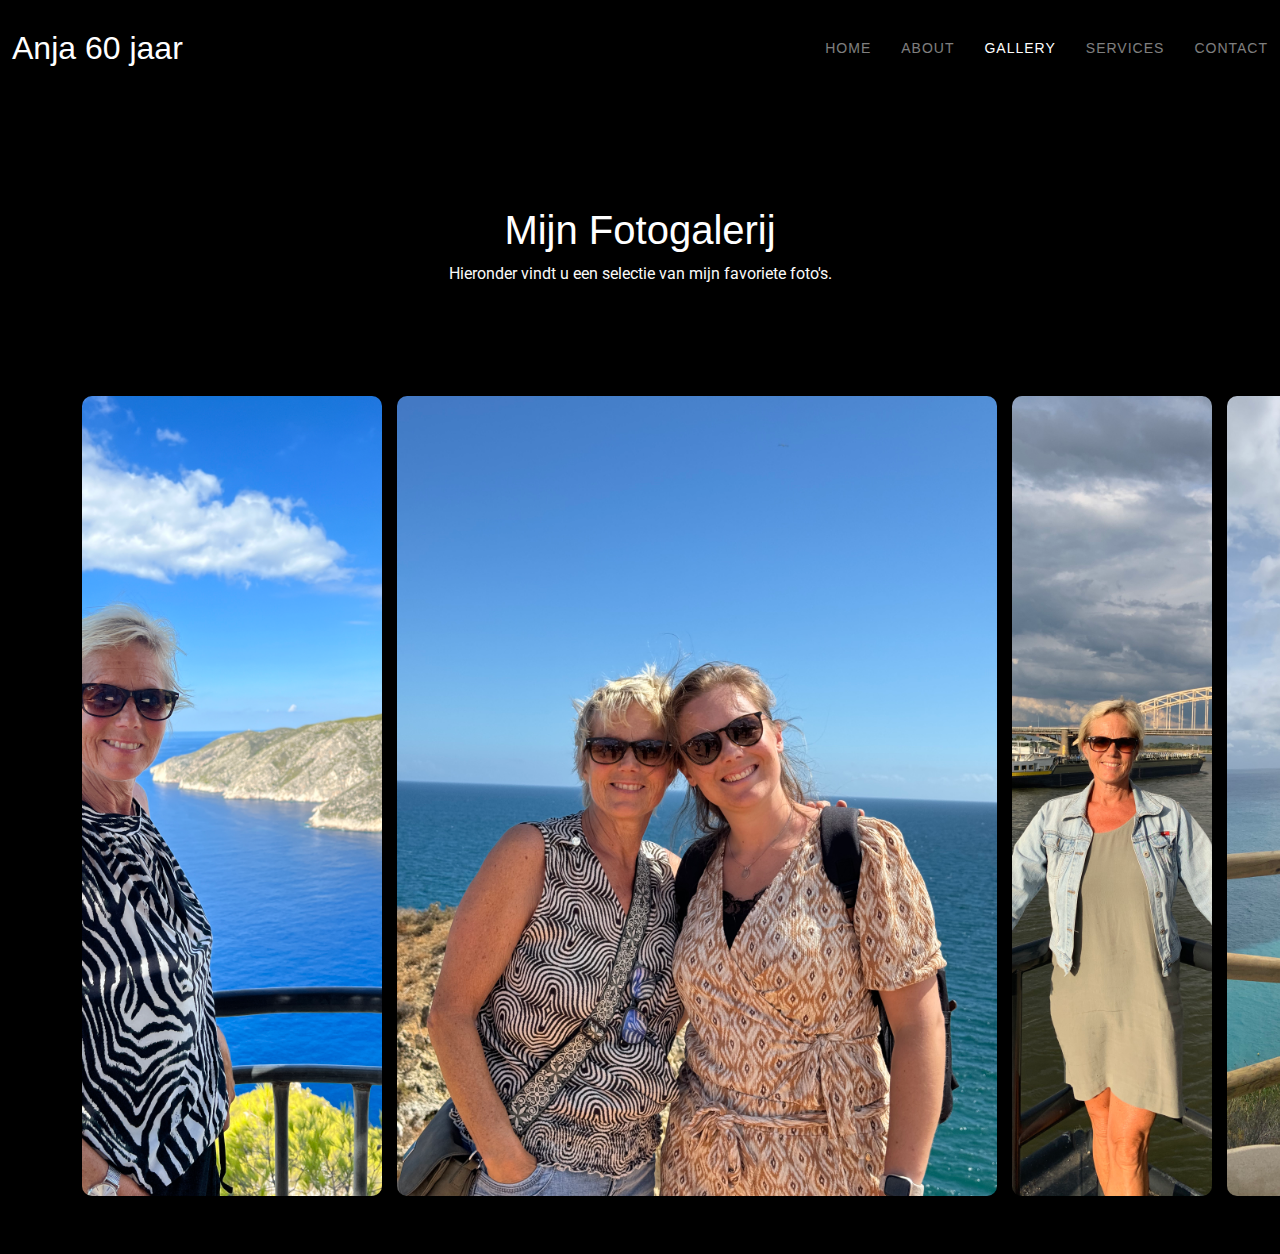
==== pages/aboutAnja.html @ 51d6b504 "Add files via upload" ====
<!DOCTYPE html>
<html lang="en">

<head>
  <meta charset="utf-8">
  <meta content="width=device-width, initial-scale=1.0" name="viewport">
  <title>Anja 60 jaar - Gallery</title>

  <!-- Fonts -->
  <link href="https://fonts.googleapis.com/css2?family=Roboto:wght@400;500;700&display=swap" rel="stylesheet">

  <!-- Vendor CSS Files -->
  <link href="../assets/vendor/bootstrap/css/bootstrap.min.css" rel="stylesheet">
  <link href="../assets/vendor/glightbox/css/glightbox.min.css" rel="stylesheet">
  <link href="../assets/vendor/swiper/swiper-bundle.min.css" rel="stylesheet">

  <!-- Main CSS File -->
  <link href="../assets/css/main.css" rel="stylesheet">

  <!-- CSS voor het opmaken van de verschillende foto's -->
  <!-- <style>

    .gallery {
        display: flex;
        flex-wrap: wrap;
        gap: 15px;
    }

    .gallery-item {
        position: relative;
        overflow: hidden;
        border-radius: 8px;
    }

    .gallery-item img {
        width: 100%;
        height: 100%;
        object-fit: cover;
        transition: transform 0.3s ease-in-out;
    }

    .gallery-item:hover img {
        transform: scale(1.1);
    }

    .gallery-item {
        flex: 1 1 300px; /* Adjusts to 300px minimum width, scales with screen */
        max-width: 100%; /* Ensure images never exceed their original size */
    }

    /* You can create specific classes for different sizes if needed */
    .gallery-item.large {
        flex: 2 1 600px;
    }

    .gallery-item.small {
        flex: 1 1 200px;
    }
</style> -->
<style>
    .gallery-wrapper {
        overflow-x: auto;
        white-space: nowrap;
        padding-bottom: 15px;
        position: relative;
    }

    .gallery {
        display: inline-flex;
        position: relative;
        gap: 15px;
        padding: 10px 0;
        z-index: 0;
    }

    .gallery-item {
        position: relative;
        overflow: hidden;
        border-radius: 8px;
        flex: 0 0 auto; /* Prevent items from shrinking */
    }

    .gallery-item img {
        width: 100%;
        height: 100%;
        object-fit: cover;
        transition: transform 0.3s ease-in-out;
    }

    .gallery-item:hover img {
        transform: scale(1.1);
    }

    .gallery-item {
        width: 300px; /* Default width */
    }

    /* Specific classes for different sizes */
    .gallery-item.large {
        width: 600px;
    }

    .gallery-item.small {
        width: 200px;
    }
    .gallery-wrapper::-webkit-scrollbar {
        height: 8px;
    }
    
    .gallery-wrapper::-webkit-scrollbar-track {
        background: #f1f1f1;
        border-radius: 10px;
    }
    
    .gallery-wrapper::-webkit-scrollbar-thumb {
        background: #888;
        border-radius: 10px;
    }
    
    .gallery-wrapper::-webkit-scrollbar-thumb:hover {
        background: #555;
    }
        /* Scrollbar stijl voor Firefox */
        .gallery-wrapper {
        scrollbar-color: #888 #f1f1f1;
        scrollbar-width: thin;
    }
        /* Vervagingseffect aan de randen van de galerij */
        .gallery-wrapper::before, .gallery-wrapper::after {
        content: '';
        position: absolute;
        top: 0;
        bottom: 0;
        width: 50px;
        z-index: 1;
    }
    
    .gallery-wrapper::before {
        left: 0;
        background: linear-gradient(to right, rgba(255, 255, 255, 1), rgba(255, 255, 255, 0));
    }
    
    .gallery-wrapper::after {
        right: 0;
        background: linear-gradient(to left, rgba(255, 255, 255, 1), rgba(255, 255, 255, 0));
    }
</style>

</head>

<body>
  <header id="header" class="header d-flex align-items-center sticky-top">
    <div class="container-fluid d-flex align-items-center justify-content-between">
      <a href="../index.html" class="logo">
        <h1>Anja 60 jaar</h1>
      </a>
      <nav id="navmenu" class="navmenu">
        <ul>
          <li><a href="index.html">Home</a></li>
          <li><a href="about.html">About</a></li>
          <li><a href="gallery.html" class="active">Gallery</a></li>
          <li><a href="services.html">Services</a></li>
          <li><a href="contact.html">Contact</a></li>
        </ul>
      </nav>
      <i class="mobile-nav-toggle d-xl-none bi bi-list"></i>
    </div>
  </header>

  <main class="container py-5">
    <section class="text-center mb-4">
        <h1>Mijn Fotogalerij</h1>
        <p>Hieronder vindt u een selectie van mijn favoriete foto's.</p>
    </section>

    <section class="gallery">
        <!-- Voeg hier je afbeeldingen toe -->
        <div class="gallery-item">
            <img src="../assets/img/gallery/anja/anja_Zakynthos.JPG" alt="Zakynthos">
        </div>
        <div class="gallery-item large">
            <img src="../assets/img/gallery/anja/anjaJodyPortugal.jpg" alt="Albufeira">
        </div>
        <div class="gallery-item small">
            <img src="../assets/img/gallery/anja/anjaNijmegen.jpg" alt="Nijmegen">
        </div>
        <div class="gallery-item">
            <img src="../assets/img/gallery/anja/anjaSpanje.jpg" alt="Benitachell">
        </div>
        <div class="gallery-item large">
            <img src="../assets/img/gallery/anja/familieKinderdijk.jpg" alt="Kinderdijk">
        </div>
        <div class="gallery-item small">
            <img src="../assets/img/gallery/anja/anjaRadler.jpg" alt="zuiplap">
        </div>
        <!-- Herhaal voor meer afbeeldingen -->
    </section>
</main>
  <!-- Vendor JS Files -->
  <script src="../assets/vendor/bootstrap/js/bootstrap.bundle.min.js"></script>
  <script src="../assets/vendor/glightbox/js/glightbox.min.js"></script>
  <script src="../assets/vendor/swiper/swiper-bundle.min.js"></script>

  <!-- Main JS File -->
  <script src="../assets/js/gallery.js"></script>
</body>

</html>
---- assets/css/main.css ----
/**
* Template Name: PhotoFolio
* Template URL: https://bootstrapmade.com/photofolio-bootstrap-photography-website-template/
* Updated: Aug 07 2024 with Bootstrap v5.3.3
* Author: BootstrapMade.com
* License: https://bootstrapmade.com/license/
*/

/*--------------------------------------------------------------
# Font & Color Variables
# Help: https://bootstrapmade.com/color-system/
--------------------------------------------------------------*/
/* Fonts */
:root {
  --default-font: "Roboto",  system-ui, -apple-system, "Segoe UI", Roboto, "Helvetica Neue", Arial, "Noto Sans", "Liberation Sans", sans-serif, "Apple Color Emoji", "Segoe UI Emoji", "Segoe UI Symbol", "Noto Color Emoji";
  --heading-font: "Cardo",  sans-serif;
  --nav-font: "Inter",  sans-serif;
}

/* Global Colors - The following color variables are used throughout the website. Updating them here will change the color scheme of the entire website */
:root { 
  --background-color: #000000; /* Background color for the entire website, including individual sections */
  --default-color: #fafafa; /* Default color used for the majority of the text content across the entire website */
  --heading-color: #ffffff; /* Color for headings, subheadings and title throughout the website */
  --accent-color: #27a776; /* Accent color that represents your brand on the website. It's used for buttons, links, and other elements that need to stand out */
  --surface-color: #1a1a1a; /* The surface color is used as a background of boxed elements within sections, such as cards, icon boxes, or other elements that require a visual separation from the global background. */
  --contrast-color: #ffffff; /* Contrast color for text, ensuring readability against backgrounds of accent, heading, or default colors. */
}

/* Nav Menu Colors - The following color variables are used specifically for the navigation menu. They are separate from the global colors to allow for more customization options */
:root {
  --nav-color: rgba(255, 255, 255, 0.5);  /* The default color of the main navmenu links */
  --nav-hover-color: #ffffff; /* Applied to main navmenu links when they are hovered over or active */
  --nav-mobile-background-color: #1a1a1a; /* Used as the background color for mobile navigation menu */
  --nav-dropdown-background-color: #1a1a1a; /* Used as the background color for dropdown items that appear when hovering over primary navigation items */
  --nav-dropdown-color: rgba(255, 255, 255, 0.5); /* Used for navigation links of the dropdown items in the navigation menu. */
  --nav-dropdown-hover-color: #ffffff; /* Similar to --nav-hover-color, this color is applied to dropdown navigation links when they are hovered over. */
}

/* Color Presets - These classes override global colors when applied to any section or element, providing reuse of the sam color scheme. */

.light-background {
  --background-color: #1a1a1a;
  --surface-color: #343434;
}

.dark-background {
  --background-color: #060606;
  --default-color: #ffffff;
  --heading-color: #ffffff;
  --surface-color: #252525;
  --contrast-color: #ffffff;
}

/* Smooth scroll */
:root {
  scroll-behavior: smooth;
}

/*--------------------------------------------------------------
# General Styling & Shared Classes
--------------------------------------------------------------*/
body {
  color: var(--default-color);
  background-color: var(--background-color);
  font-family: var(--default-font);
}

a {
  color: var(--accent-color);
  text-decoration: none;
  transition: 0.3s;
}

a:hover {
  color: color-mix(in srgb, var(--accent-color), transparent 25%);
  text-decoration: none;
}

h1,
h2,
h3,
h4,
h5,
h6 {
  color: var(--heading-color);
  font-family: var(--heading-font);
}

/* PHP Email Form Messages
------------------------------*/
.php-email-form .error-message {
  display: none;
  background: #df1529;
  color: #ffffff;
  text-align: left;
  padding: 15px;
  margin-bottom: 24px;
  font-weight: 600;
}

.php-email-form .sent-message {
  display: none;
  color: #ffffff;
  background: #059652;
  text-align: center;
  padding: 15px;
  margin-bottom: 24px;
  font-weight: 600;
}

.php-email-form .loading {
  display: none;
  background: var(--surface-color);
  text-align: center;
  padding: 15px;
  margin-bottom: 24px;
}

.php-email-form .loading:before {
  content: "";
  display: inline-block;
  border-radius: 50%;
  width: 24px;
  height: 24px;
  margin: 0 10px -6px 0;
  border: 3px solid var(--accent-color);
  border-top-color: var(--surface-color);
  animation: php-email-form-loading 1s linear infinite;
}

@keyframes php-email-form-loading {
  0% {
    transform: rotate(0deg);
  }

  100% {
    transform: rotate(360deg);
  }
}

/*--------------------------------------------------------------
# Global Header
--------------------------------------------------------------*/
.header {
  color: var(--default-color);
  background-color: var(--background-color);
  padding: 20px 0;
  transition: all 0.5s;
  z-index: 997;
  border-bottom: 1px solid var(--background-color);
}

.header .logo {
  line-height: 1;
}

.header .logo img {
  max-height: 36px;
  margin-right: 8px;
}

.header .logo h1 {
  font-size: 32px;
  margin: 0;
  font-weight: 400;
  color: var(--heading-color);
}

.header .logo i {
  font-size: 28px;
  margin-right: 6px;
}

.header .header-social-links {
  padding-right: 15px;
}

.header .header-social-links a {
  color: color-mix(in srgb, var(--default-color), transparent 40%);
  padding-left: 6px;
  display: inline-block;
  transition: 0.3s;
  font-size: 16px;
}

.header .header-social-links a:hover {
  color: var(--accent-color);
}

.header .header-social-links a i {
  line-height: 0px;
}

@media (max-width: 1200px) {
  .header .logo {
    order: 1;
  }

  .header .logo h1 {
    font-size: 26px;
  }

  .header .logo i {
    font-size: 20px;
  }

  .header .header-social-links {
    order: 2;
  }

  .header .header-social-links a {
    font-size: 16px;
  }

  .header .navmenu {
    order: 3;
  }
}

.scrolled .header {
  border-color: color-mix(in srgb, var(--background-color) 90%, white 20%);
}

/*--------------------------------------------------------------
# Navigation Menu
--------------------------------------------------------------*/
/* Navmenu - Desktop */
@media (min-width: 1200px) {
  .navmenu {
    padding: 0;
  }

  .navmenu ul {
    margin: 0;
    padding: 0;
    display: flex;
    list-style: none;
    align-items: center;
  }

  .navmenu li {
    position: relative;
  }

  .navmenu a,
  .navmenu a:focus {
    color: var(--nav-color);
    padding: 18px 15px;
    font-size: 14px;
    font-family: var(--nav-font);
    font-weight: 400;
    display: flex;
    align-items: center;
    justify-content: space-between;
    white-space: nowrap;
    transition: 0.3s;
    text-transform: uppercase;
    letter-spacing: 1px;
  }

  .navmenu a i,
  .navmenu a:focus i {
    font-size: 12px;
    line-height: 0;
    margin-left: 5px;
    transition: 0.3s;
  }

  .navmenu li:last-child a {
    padding-right: 0;
  }

  .navmenu li:hover>a,
  .navmenu .active,
  .navmenu .active:focus {
    color: var(--nav-hover-color);
  }

  .navmenu .dropdown ul {
    margin: 0;
    padding: 10px 0;
    background: var(--nav-dropdown-background-color);
    display: block;
    position: absolute;
    visibility: hidden;
    left: 14px;
    top: 130%;
    opacity: 0;
    transition: 0.3s;
    border-radius: 4px;
    z-index: 99;
  }

  .navmenu .dropdown ul li {
    min-width: 200px;
  }

  .navmenu .dropdown ul a {
    padding: 10px 20px;
    font-size: 15px;
    text-transform: none;
    color: var(--nav-dropdown-color);
  }

  .navmenu .dropdown ul a i {
    font-size: 12px;
  }

  .navmenu .dropdown ul a:hover,
  .navmenu .dropdown ul .active:hover,
  .navmenu .dropdown ul li:hover>a {
    color: var(--nav-dropdown-hover-color);
  }

  .navmenu .dropdown:hover>ul {
    opacity: 1;
    top: 100%;
    visibility: visible;
  }

  .navmenu .dropdown .dropdown ul {
    top: 0;
    left: -90%;
    visibility: hidden;
  }

  .navmenu .dropdown .dropdown:hover>ul {
    opacity: 1;
    top: 0;
    left: -100%;
    visibility: visible;
  }
}

/* Navmenu - Mobile */
@media (max-width: 1199px) {
  .mobile-nav-toggle {
    color: var(--nav-color);
    font-size: 28px;
    line-height: 0;
    margin-right: 10px;
    cursor: pointer;
    transition: color 0.3s;
  }

  .navmenu {
    padding: 0;
    z-index: 9997;
  }

  .navmenu ul {
    display: none;
    position: absolute;
    inset: 60px 20px 20px 20px;
    padding: 10px 0;
    margin: 0;
    border-radius: 6px;
    background-color: var(--nav-mobile-background-color);
    overflow-y: auto;
    transition: 0.3s;
    z-index: 9998;
    box-shadow: 0px 0px 30px rgba(0, 0, 0, 0.1);
  }

  .navmenu a,
  .navmenu a:focus {
    color: var(--nav-dropdown-color);
    padding: 10px 20px;
    font-family: var(--nav-font);
    font-size: 17px;
    font-weight: 500;
    display: flex;
    align-items: center;
    justify-content: space-between;
    white-space: nowrap;
    transition: 0.3s;
  }

  .navmenu a i,
  .navmenu a:focus i {
    font-size: 12px;
    line-height: 0;
    margin-left: 5px;
    width: 30px;
    height: 30px;
    display: flex;
    align-items: center;
    justify-content: center;
    border-radius: 50%;
    transition: 0.3s;
    background-color: color-mix(in srgb, var(--accent-color), transparent 90%);
  }

  .navmenu a i:hover,
  .navmenu a:focus i:hover {
    background-color: var(--accent-color);
    color: var(--contrast-color);
  }

  .navmenu a:hover,
  .navmenu .active,
  .navmenu .active:focus {
    color: var(--nav-dropdown-hover-color);
  }

  .navmenu .active i,
  .navmenu .active:focus i {
    background-color: var(--accent-color);
    color: var(--contrast-color);
    transform: rotate(180deg);
  }

  .navmenu .dropdown ul {
    position: static;
    display: none;
    z-index: 99;
    padding: 10px 0;
    margin: 10px 20px;
    background-color: var(--nav-dropdown-background-color);
    border: 1px solid color-mix(in srgb, var(--default-color), transparent 90%);
    box-shadow: none;
    transition: all 0.5s ease-in-out;
  }

  .navmenu .dropdown ul ul {
    background-color: rgba(33, 37, 41, 0.1);
  }

  .navmenu .dropdown>.dropdown-active {
    display: block;
    background-color: rgba(33, 37, 41, 0.03);
  }

  .mobile-nav-active {
    overflow: hidden;
  }

  .mobile-nav-active .mobile-nav-toggle {
    color: #fff;
    position: absolute;
    font-size: 32px;
    top: 15px;
    right: 15px;
    margin-right: 0;
    z-index: 9999;
  }

  .mobile-nav-active .navmenu {
    position: fixed;
    overflow: hidden;
    inset: 0;
    background: rgba(33, 37, 41, 0.8);
    transition: 0.3s;
  }

  .mobile-nav-active .navmenu>ul {
    display: block;
  }
}

/*--------------------------------------------------------------
# Global Footer
--------------------------------------------------------------*/
.footer {
  --background-color: color-mix(in srgb, var(--default-color), transparent 95%);
  border-top: 1px solid color-mix(in srgb, var(--default-color), transparent 90%);
  color: var(--default-color);
  background-color: var(--background-color);
  font-size: 14px;
  padding: 40px 0;
  position: relative;
}

.footer .copyright p {
  margin-bottom: 0;
}

.footer .social-links {
  margin-top: 20px;
}

.footer .social-links a {
  display: flex;
  align-items: center;
  justify-content: center;
  width: 40px;
  height: 40px;
  border-radius: 50%;
  border: 1px solid color-mix(in srgb, var(--default-color), transparent 50%);
  font-size: 16px;
  color: color-mix(in srgb, var(--default-color), transparent 50%);
  margin: 0 5px;
  transition: 0.3s;
}

.footer .social-links a:hover {
  color: var(--accent-color);
  border-color: var(--accent-color);
}

.footer .credits {
  margin-top: 10px;
  font-size: 13px;
  text-align: center;
}

/*--------------------------------------------------------------
# Preloader
--------------------------------------------------------------*/
#preloader {
  display: flex;
  position: fixed;
  inset: 0;
  width: 100%;
  height: 100vh;
  z-index: 99999;
}

#preloader:before,
#preloader:after {
  content: "";
  background-color: #000000;
  position: absolute;
  inset: 0;
  width: 50%;
  height: 100%;
  transition: all 0.3s ease 0s;
  z-index: -1;
}

#preloader:after {
  left: auto;
  right: 0;
}

#preloader .line {
  position: relative;
  overflow: hidden;
  margin: auto;
  width: 1px;
  height: 280px;
  transition: all 0.8s ease 0s;
}

#preloader .line:before {
  content: "";
  position: absolute;
  background-color: #ffffff;
  left: 0;
  top: 50%;
  width: 1px;
  height: 0%;
  transform: translateY(-50%);
  animation: lineincrease 1000ms ease-in-out 0s forwards;
}

#preloader .line:after {
  content: "";
  position: absolute;
  background-color: color-mix(in srgb, var(--default-color), transparent 95%);
  left: 0;
  top: 0;
  width: 1px;
  height: 100%;
  transform: translateY(-100%);
  animation: linemove 1200ms linear 0s infinite;
  animation-delay: 2000ms;
}

#preloader.loaded .line {
  opacity: 0;
  height: 100% !important;
}

#preloader.loaded .line:after {
  opacity: 0;
}

#preloader.loaded:before,
#preloader.loaded:after {
  animation: preloaderfinish 300ms ease-in-out 500ms forwards;
}

@keyframes lineincrease {
  0% {
    height: 0%;
  }

  100% {
    height: 100%;
  }
}

@keyframes linemove {
  0% {
    transform: translateY(200%);
  }

  100% {
    transform: translateY(-100%);
  }
}

@keyframes preloaderfinish {
  0% {
    width: 5 0%;
  }

  100% {
    width: 0%;
  }
}

/*--------------------------------------------------------------
# Scroll Top Button
--------------------------------------------------------------*/
.scroll-top {
  position: fixed;
  visibility: hidden;
  opacity: 0;
  right: 15px;
  bottom: -15px;
  z-index: 99999;
  background-color: var(--accent-color);
  width: 44px;
  height: 44px;
  border-radius: 50px;
  transition: all 0.4s;
}

.scroll-top i {
  font-size: 24px;
  color: var(--default-color);
  line-height: 0;
}

.scroll-top:hover {
  background-color: color-mix(in srgb, var(--accent-color), transparent 20%);
}

.scroll-top.active {
  visibility: visible;
  opacity: 1;
  bottom: 15px;
}

/*--------------------------------------------------------------
# Disable aos animation delay on mobile devices
--------------------------------------------------------------*/
@media screen and (max-width: 768px) {
  [data-aos-delay] {
    transition-delay: 0 !important;
  }
}

/*--------------------------------------------------------------
# Global Page Titles & Breadcrumbs
--------------------------------------------------------------*/
.page-title {
  color: var(--default-color);
  background-color: var(--background-color);
  position: relative;
}

.page-title .heading {
  padding: 80px 0;
  border-top: 1px solid color-mix(in srgb, var(--default-color), transparent 90%);
}

.page-title .heading h1 {
  font-size: 64px;
  font-weight: 400;
}

.page-title .heading .cta-btn {
  color: var(--default-color);
  background: var(--accent-color);
  font-weight: 400;
  font-size: 14px;
  display: inline-block;
  margin-top: 20px;
  padding: 12px 40px;
  border-radius: 4px;
  transition: 0.5s;
  text-transform: uppercase;
  letter-spacing: 1px;
}

.page-title .heading .cta-btn:hover {
  background-color: color-mix(in srgb, var(--accent-color) 90%, white 10%);
}

.page-title nav {
  background-color: color-mix(in srgb, var(--default-color), transparent 90%);
  padding: 20px 0;
}

.page-title nav ol {
  display: flex;
  flex-wrap: wrap;
  list-style: none;
  margin: 0;
  font-size: 16px;
  font-weight: 600;
}

.page-title nav ol li+li {
  padding-left: 10px;
}

.page-title nav ol li+li::before {
  content: "/";
  display: inline-block;
  padding-right: 10px;
  color: color-mix(in srgb, var(--default-color), transparent 70%);
}

/*--------------------------------------------------------------
# Global Sections
--------------------------------------------------------------*/
section,
.section {
  color: var(--default-color);
  background-color: var(--background-color);
  padding: 60px 0;
  scroll-margin-top: 100px;
  overflow: clip;
}

@media (max-width: 1199px) {

  section,
  .section {
    scroll-margin-top: 66px;
  }
}

/*--------------------------------------------------------------
# Global Section Titles
--------------------------------------------------------------*/
.section-title {
  padding-bottom: 60px;
  position: relative;
}

.section-title h2 {
  font-size: 14px;
  font-weight: 400;
  padding: 0;
  line-height: 1px;
  margin: 0;
  letter-spacing: 1.5px;
  text-transform: uppercase;
  color: color-mix(in srgb, var(--default-color), transparent 50%);
  position: relative;
  font-family: var(--default-font);
}

.section-title h2::after {
  content: "";
  width: 120px;
  height: 1px;
  display: inline-block;
  background: var(--accent-color);
  margin: 4px 10px;
}

.section-title p {
  color: var(--heading-color);
  margin: 0;
  font-size: 36px;
  font-weight: 400;
  font-family: var(--heading-font);
}

/*--------------------------------------------------------------
# Hero Section
--------------------------------------------------------------*/
.hero {
  width: 100%;
  min-height: 30vh;
  position: relative;
  padding: 120px 0 60px 0;
  display: flex;
  align-items: center;
}

.hero h2 {
  margin: 0 0 10px 0;
  font-size: 38px;
  font-weight: 700;
}

.hero h2 .underlight {
  position: relative;
  z-index: 1;
  padding: 0 5px;
  display: inline-block;
}

.hero h2 .underlight:before {
  content: "";
  position: absolute;
  height: 50%;
  bottom: 0;
  left: 0;
  right: 0;
  background: var(--accent-color);
  z-index: -1;
}

.hero p {
  color: color-mix(in srgb, var(--default-color), transparent 30%);
  margin-bottom: 30px;
  font-size: 18px;
}

@media (max-width: 768px) {
  .hero h2 {
    font-size: 32px;
  }
}

.hero .btn-get-started {
  color: var(--contrast-color);
  background: var(--accent-color);
  font-weight: 400;
  font-size: 14px;
  display: inline-block;
  padding: 12px 40px;
  border-radius: 4px;
  transition: 0.5s;
  text-transform: uppercase;
  letter-spacing: 1px;
}

.hero .btn-get-started:hover {
  background-color: color-mix(in srgb, var(--accent-color) 90%, white 10%);
}

/*--------------------------------------------------------------
# Gallery Section
--------------------------------------------------------------*/
.gallery .gallery-item {
  position: relative;
  overflow: hidden;
  border-radius: 10px;
}

.gallery .gallery-item img {
  transition: 0.3s;
}

.gallery .gallery-links {
  position: absolute;
  inset: 0;
  opacity: 0;
  transition: all ease-in-out 0.3s;
  background: rgba(0, 0, 0, 0.6);
  z-index: 3;
}

.gallery .gallery-links .preview-link,
.gallery .gallery-links .details-link {
  font-size: 20px;
  color: rgba(255, 255, 255, 0.5);
  transition: 0.3s;
  line-height: 1.2;
  margin: 30px 8px 0 8px;
}

.gallery .gallery-links .preview-link:hover,
.gallery .gallery-links .details-link:hover {
  color: #ffffff;
}

.gallery .gallery-links .details-link {
  font-size: 30px;
  line-height: 0;
}

.gallery .gallery-item:hover .gallery-links {
  opacity: 1;
}

.gallery .gallery-item:hover .preview-link,
.gallery .gallery-item:hover .details-link {
  margin-top: 0;
}

.gallery .gallery-item:hover img {
  transform: scale(1.1);
}

.glightbox-clean .gslide-description {
  background: #272727;
}

.glightbox-clean .gslide-title {
  color: rgba(255, 255, 255, 0.8);
  margin: 0;
}

/*--------------------------------------------------------------
# About Section
--------------------------------------------------------------*/
.about .content h2 {
  font-weight: 700;
  font-size: 24px;
}

.about .content ul {
  list-style: none;
  padding: 0;
}

.about .content ul li {
  margin-bottom: 20px;
  display: flex;
  align-items: center;
}

.about .content ul strong {
  margin-right: 10px;
}

.about .content ul i {
  font-size: 16px;
  margin-right: 5px;
  color: var(--accent-color);
  line-height: 0;
}

/*--------------------------------------------------------------
# Testimonials Section
--------------------------------------------------------------*/
.testimonials .testimonial-item {
  background-color: var(--surface-color);
  box-shadow: 0px 0 20px rgba(0, 0, 0, 0.1);
  box-sizing: content-box;
  padding: 30px;
  margin: 40px 30px;
  min-height: 320px;
  display: flex;
  flex-direction: column;
  text-align: center;
  transition: 0.3s;
}

.testimonials .testimonial-item .stars {
  margin-bottom: 15px;
}

.testimonials .testimonial-item .stars i {
  color: #ffc107;
  margin: 0 1px;
}

.testimonials .testimonial-item .testimonial-img {
  width: 90px;
  border-radius: 50%;
  border: 4px solid var(--background-color);
  margin: 0 auto;
}

.testimonials .testimonial-item h3 {
  font-size: 18px;
  font-weight: bold;
  margin: 10px 0 5px 0;
}

.testimonials .testimonial-item h4 {
  font-size: 14px;
  color: color-mix(in srgb, var(--default-color), transparent 40%);
  margin: 0;
}

.testimonials .testimonial-item p {
  font-style: italic;
  margin: 0 auto 15px auto;
}

.testimonials .swiper-wrapper {
  height: auto;
}

.testimonials .swiper-pagination {
  margin-top: 20px;
  position: relative;
}

.testimonials .swiper-pagination .swiper-pagination-bullet {
  width: 12px;
  height: 12px;
  background-color: color-mix(in srgb, var(--default-color), transparent 85%);
  opacity: 1;
}

.testimonials .swiper-pagination .swiper-pagination-bullet-active {
  background-color: var(--accent-color);
}

.testimonials .swiper-slide {
  opacity: 0.3;
}

@media (max-width: 1199px) {
  .testimonials .swiper-slide-active {
    opacity: 1;
  }

  .testimonials .swiper-pagination {
    margin-top: 0;
  }

  .testimonials .testimonial-item {
    margin: 40px 20px;
  }
}

@media (min-width: 1200px) {
  .testimonials .swiper-slide-next {
    opacity: 1;
    transform: scale(1.12);
  }
}

/*--------------------------------------------------------------
# Gallery Details Section
--------------------------------------------------------------*/
.gallery-details .portfolio-details-slider img {
  width: 100%;
}

.gallery-details .swiper-wrapper {
  height: auto;
}

.gallery-details .swiper-button-prev,
.gallery-details .swiper-button-next {
  width: 48px;
  height: 48px;
}

.gallery-details .swiper-button-prev:after,
.gallery-details .swiper-button-next:after {
  color: rgba(255, 255, 255, 0.8);
  background-color: rgba(0, 0, 0, 0.15);
  font-size: 24px;
  border-radius: 50%;
  width: 48px;
  height: 48px;
  display: flex;
  align-items: center;
  justify-content: center;
  transition: 0.3s;
}

.gallery-details .swiper-button-prev:hover:after,
.gallery-details .swiper-button-next:hover:after {
  background-color: rgba(0, 0, 0, 0.3);
}

@media (max-width: 575px) {

  .gallery-details .swiper-button-prev,
  .gallery-details .swiper-button-next {
    display: none;
  }
}

.gallery-details .swiper-pagination {
  margin-top: 20px;
  position: relative;
}

.gallery-details .swiper-pagination .swiper-pagination-bullet {
  width: 10px;
  height: 10px;
  background-color: color-mix(in srgb, var(--default-color), transparent 85%);
  opacity: 1;
}

.gallery-details .swiper-pagination .swiper-pagination-bullet-active {
  background-color: var(--accent-color);
}

.gallery-details .portfolio-info h3 {
  font-size: 22px;
  font-weight: 700;
  margin-bottom: 20px;
  padding-bottom: 20px;
  position: relative;
}

.gallery-details .portfolio-info h3:after {
  content: "";
  position: absolute;
  display: block;
  width: 50px;
  height: 3px;
  background: var(--accent-color);
  left: 0;
  bottom: 0;
}

.gallery-details .portfolio-info ul {
  list-style: none;
  padding: 0;
  font-size: 15px;
}

.gallery-details .portfolio-info ul li {
  display: flex;
  flex-direction: column;
  padding-bottom: 15px;
}

.gallery-details .portfolio-info ul strong {
  text-transform: uppercase;
  font-weight: 400;
  color: color-mix(in srgb, var(--default-color), transparent 50%);
  font-size: 14px;
}

.gallery-details .portfolio-info .btn-visit {
  padding: 8px 40px;
  background: var(--accent-color);
  color: var(--contrast-color);
  border-radius: 50px;
  transition: 0.3s;
}

.gallery-details .portfolio-info .btn-visit:hover {
  background: color-mix(in srgb, var(--accent-color), transparent 20%);
}

.gallery-details .portfolio-description h2 {
  font-size: 26px;
  font-weight: 700;
  margin-bottom: 20px;
}

.gallery-details .portfolio-description p {
  padding: 0;
}

.gallery-details .portfolio-description .testimonial-item {
  padding: 30px 30px 0 30px;
  position: relative;
  background: color-mix(in srgb, var(--default-color), transparent 97%);
  margin-bottom: 50px;
}

.gallery-details .portfolio-description .testimonial-item .testimonial-img {
  width: 90px;
  border-radius: 50px;
  border: 6px solid var(--background-color);
  float: left;
  margin: 0 10px 0 0;
}

.gallery-details .portfolio-description .testimonial-item h3 {
  font-size: 18px;
  font-weight: bold;
  margin: 15px 0 5px 0;
  padding-top: 20px;
}

.gallery-details .portfolio-description .testimonial-item h4 {
  font-size: 14px;
  color: #6c757d;
  margin: 0;
}

.gallery-details .portfolio-description .testimonial-item .quote-icon-left,
.gallery-details .portfolio-description .testimonial-item .quote-icon-right {
  color: color-mix(in srgb, var(--accent-color), transparent 50%);
  font-size: 26px;
  line-height: 0;
}

.gallery-details .portfolio-description .testimonial-item .quote-icon-left {
  display: inline-block;
  left: -5px;
  position: relative;
}

.gallery-details .portfolio-description .testimonial-item .quote-icon-right {
  display: inline-block;
  right: -5px;
  position: relative;
  top: 10px;
  transform: scale(-1, -1);
}

.gallery-details .portfolio-description .testimonial-item p {
  font-style: italic;
  margin: 0 0 15px 0 0 0;
  padding: 0;
}

/*--------------------------------------------------------------
# Services Section
--------------------------------------------------------------*/
.services .service-item {
  background-color: var(--surface-color);
  padding: 50px 30px;
  transition: all 0.3s ease-in-out;
  height: 100%;
  position: relative;
  z-index: 1;
}

.services .service-item:before {
  content: "";
  position: absolute;
  background: var(--accent-color);
  inset: 100% 0 0 0;
  transition: all 0.3s;
  z-index: -1;
}

.services .service-item .icon {
  margin-bottom: 15px;
}

.services .service-item .icon i {
  color: var(--default-color);
  background-color: var(--accent-color);
  font-size: 24px;
  width: 56px;
  height: 56px;
  display: flex;
  align-items: center;
  justify-content: center;
  border-radius: 50%;
  transition: ease-in-out 0.3s;
}

.services .service-item h4 {
  font-weight: 700;
  margin-bottom: 15px;
  font-size: 20px;
  font-family: var(--default-font);
}

.services .service-item h4 a {
  color: var(--heading-color);
  transition: ease-in-out 0.3s;
}

.services .service-item p {
  line-height: 24px;
  font-size: 14px;
  margin-bottom: 0;
  transition: ease-in-out 0.3s;
}

.services .service-item:hover h4 a,
.services .service-item:hover p {
  color: var(--default-color);
}

.services .service-item:hover i {
  color: var(--accent-color);
  background-color: var(--default-color);
}

.services .service-item:hover:before {
  background: var(--accent-color);
  inset: 0;
  border-radius: 0px;
}

/*--------------------------------------------------------------
# Pricing Section
--------------------------------------------------------------*/
.pricing .pricing-item {
  border-bottom: 1px dashed color-mix(in srgb, var(--default-color), transparent 60%);
  width: 100%;
  height: 100%;
  padding: 0 0 15px 0;
}

.pricing .pricing-item h3 {
  margin: 0;
  font-size: 20px;
  font-weight: 600;
}

.pricing .pricing-item h4 {
  margin: 0;
  font-size: 18px;
  color: var(--accent-color);
}

/*--------------------------------------------------------------
# Contact Section
--------------------------------------------------------------*/
.contact .info-wrap {
  margin-bottom: 30px;
}

.contact .info-item i {
  font-size: 20px;
  color: var(--accent-color);
  width: 56px;
  height: 56px;
  display: flex;
  justify-content: center;
  align-items: center;
  transition: all 0.3s ease-in-out;
  border-radius: 50%;
  border: 1px solid color-mix(in srgb, var(--accent-color), transparent 40%);
  margin-right: 15px;
}

.contact .info-item h3 {
  font-size: 18px;
  font-weight: 700;
  margin: 0 0 5px 0;
  font-family: var(--default-font);
}

.contact .info-item p {
  padding: 0;
  margin-bottom: 0;
  font-size: 14px;
}

.contact .info-item:hover i {
  background: var(--accent-color);
  color: var(--contrast-color);
}

@media (max-width: 575px) {
  .contact .php-email-form {
    padding: 20px;
  }
}

.contact .php-email-form input[type=text],
.contact .php-email-form input[type=email],
.contact .php-email-form textarea {
  font-size: 14px;
  padding: 10px 15px;
  box-shadow: none;
  border-radius: 0;
  color: var(--default-color);
  background-color: var(--surface-color);
  border-color: color-mix(in srgb, var(--default-color), transparent 80%);
}

.contact .php-email-form input[type=text]:focus,
.contact .php-email-form input[type=email]:focus,
.contact .php-email-form textarea:focus {
  border-color: var(--accent-color);
}

.contact .php-email-form input[type=text]::placeholder,
.contact .php-email-form input[type=email]::placeholder,
.contact .php-email-form textarea::placeholder {
  color: color-mix(in srgb, var(--default-color), transparent 70%);
}

.contact .php-email-form button[type=submit] {
  color: var(--default-color);
  background: var(--accent-color);
  font-weight: 400;
  font-size: 14px;
  display: inline-block;
  margin-top: 20px;
  padding: 14px 40px;
  border: 0;
  border-radius: 4px;
  transition: 0.5s;
  text-transform: uppercase;
  letter-spacing: 1px;
}

.contact .php-email-form button[type=submit]:hover {
  background-color: color-mix(in srgb, var(--accent-color) 90%, white 10%);
}

/*--------------------------------------------------------------
# Starter Section Section
--------------------------------------------------------------*/
.starter-section {
  /* Add your styles here */
}

/* Standaard verborgen overlay */
.overlay-hidden {
  display: none;
  position: absolute;
  top: 0;
  left: 0;
  width: 100%;
  height: 100%;
  background-color: rgba(0, 0, 0, 0.7);
  color: #fff;
  display: flex;
  flex-direction: column;
  justify-content: center;
  align-items: center;
  opacity: 0;
  transition: opacity 0.3s ease;
}

.portfolio-wrap {
  position: relative;
  cursor: pointer;
}

.portfolio-wrap:hover .overlay-hidden {
  display: flex;
  opacity: 1;
}

.portfolio-wrap img {
  transition: transform 0.3s ease;
}

.portfolio-wrap:hover img {
  transform: scale(1.1);
}

.hidden {
  display: none;
}

/* Grote timerweergave */
.timer-only {
  display: flex;
  justify-content: center;
  align-items: center;
  font-size: 24px;
  color: #ffffff;
  background-color: rgba(0, 0, 0, 0.7);
  height: 100%;
  text-align: center;
}

/* Standaard CSS blijft hetzelfde */
.portfolio-wrap {
  position: relative;
  cursor: pointer;
}

.portfolio-wrap img {
  transition: transform 0.3s ease;
}

.portfolio-wrap:hover img {
  transform: scale(1.1);
}

.countdown-container {
  background-color: #333;
  color: #fff;
  padding: 20px;
  text-align: center;
  font-size: 24px;
  border-radius: 10px;
  width: fit-content;
  margin: 20px auto;
}

.timer {
  font-weight: bold;
}
.portfolio-tile {
  position: relative;
  overflow: hidden;
  border-radius: 15px;
  box-shadow: 0 8px 15px rgba(0, 0, 0, 0.3);
  transition: transform 0.3s ease, box-shadow 0.3s ease;
}

.portfolio-tile img {
  border-radius: 15px;
  width: 100%;
  height: auto;
  display: block;
}

.portfolio-tile:hover {
  transform: scale(1.05);
  box-shadow: 0 12px 20px rgba(0, 0, 0, 0.5);
}

.portfolio-info {
  position: absolute;
  bottom: 0;
  left: 0;
  width: 100%;
  padding: 20px;
  background: rgba(0, 0, 0, 0.7);
  color: #fff;
  text-align: center;
  transition: background 0.3s ease;
}

.portfolio-info h4 {
  font-size: 20px;
  margin-bottom: 10px;
  font-weight: bold;
}

.portfolio-info p {
  margin-bottom: 15px;
}

.portfolio-info .btn-custom {
  background-color: #ffffff;
  color: #000000;
  padding: 8px 20px;
  border-radius: 30px;
  text-transform: uppercase;
  font-weight: bold;
  transition: background-color 0.3s ease, color 0.3s ease;
}

.portfolio-info .btn-custom:hover {
  background-color: #f8f9fa;
  color: #2c2c2c;
}

/* Img and btn properties will be set by Javscript. When the timer runs out, the button and image will apear. */
#img1{}
#img2{}
#img3{} 
#img4{}
#img5{}
#img6{}
#btn_1{}
#btn_2{}
#btn_3{}
#btn_4{}
#btn_5{}
#btn_6{}
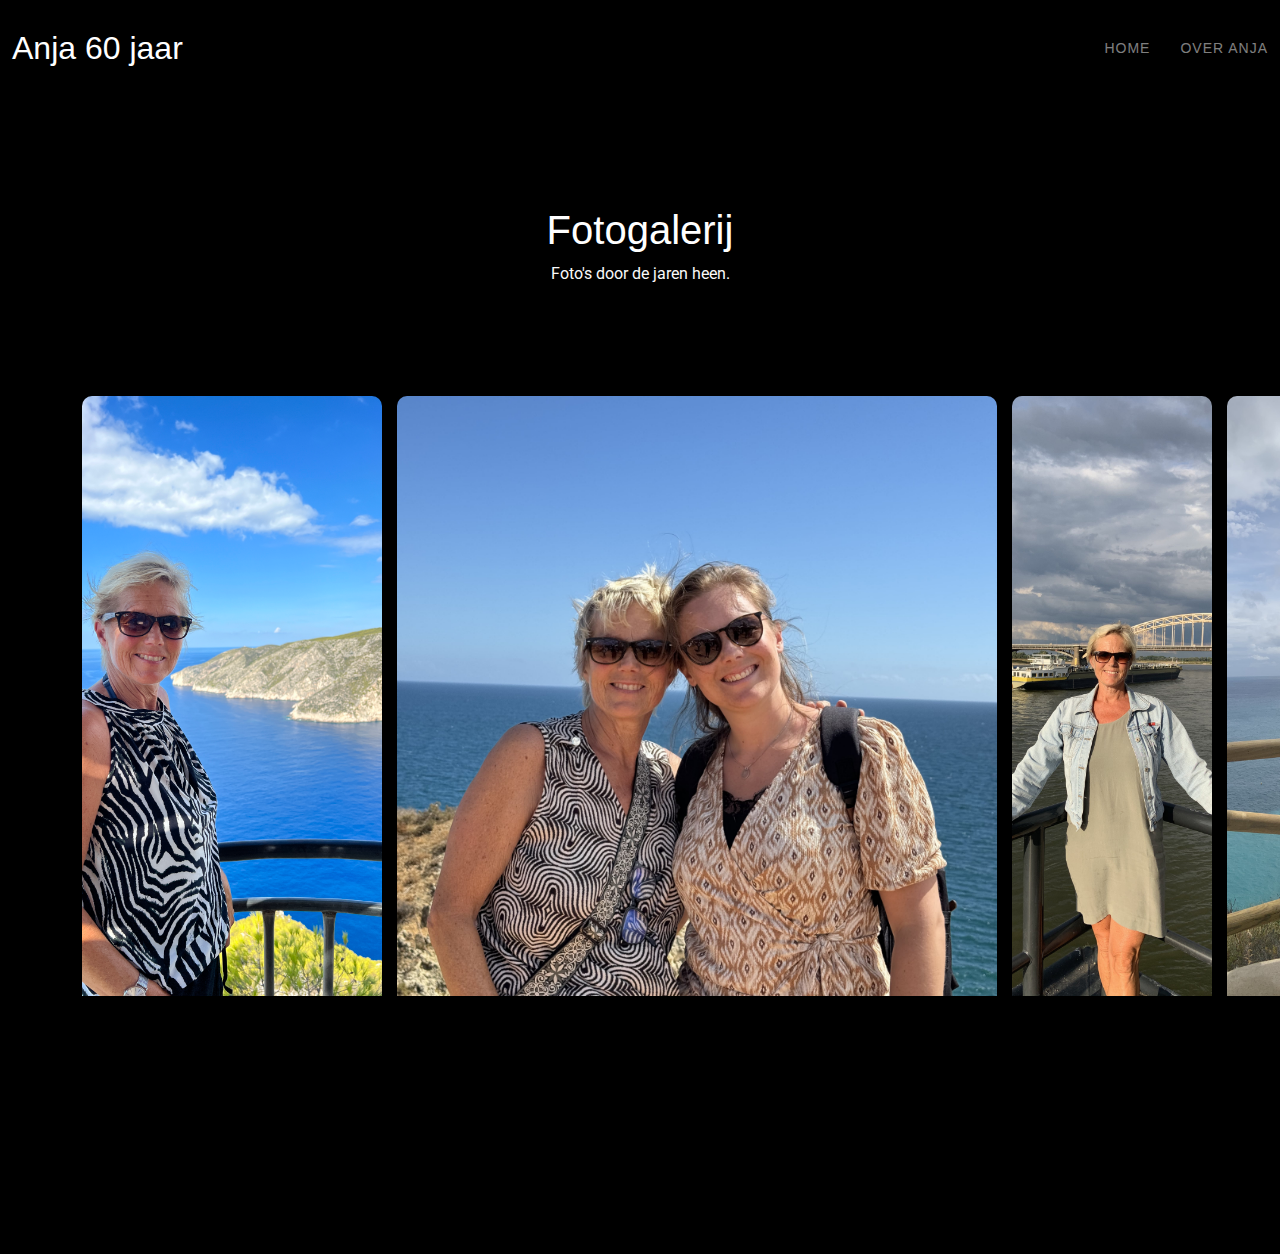
==== commit 1c97c4a6: "Add files via upload" ====
--- a/pages/aboutAnja.html
+++ b/pages/aboutAnja.html
@@ -57,94 +57,7 @@
         flex: 1 1 200px;
     }
 </style> -->
-<style>
-    .gallery-wrapper {
-        overflow-x: auto;
-        white-space: nowrap;
-        padding-bottom: 15px;
-        position: relative;
-    }
-
-    .gallery {
-        display: inline-flex;
-        position: relative;
-        gap: 15px;
-        padding: 10px 0;
-        z-index: 0;
-    }
-
-    .gallery-item {
-        position: relative;
-        overflow: hidden;
-        border-radius: 8px;
-        flex: 0 0 auto; /* Prevent items from shrinking */
-    }
-
-    .gallery-item img {
-        width: 100%;
-        height: 100%;
-        object-fit: cover;
-        transition: transform 0.3s ease-in-out;
-    }
-
-    .gallery-item:hover img {
-        transform: scale(1.1);
-    }
-
-    .gallery-item {
-        width: 300px; /* Default width */
-    }
-
-    /* Specific classes for different sizes */
-    .gallery-item.large {
-        width: 600px;
-    }
-
-    .gallery-item.small {
-        width: 200px;
-    }
-    .gallery-wrapper::-webkit-scrollbar {
-        height: 8px;
-    }
-    
-    .gallery-wrapper::-webkit-scrollbar-track {
-        background: #f1f1f1;
-        border-radius: 10px;
-    }
-    
-    .gallery-wrapper::-webkit-scrollbar-thumb {
-        background: #888;
-        border-radius: 10px;
-    }
-    
-    .gallery-wrapper::-webkit-scrollbar-thumb:hover {
-        background: #555;
-    }
-        /* Scrollbar stijl voor Firefox */
-        .gallery-wrapper {
-        scrollbar-color: #888 #f1f1f1;
-        scrollbar-width: thin;
-    }
-        /* Vervagingseffect aan de randen van de galerij */
-        .gallery-wrapper::before, .gallery-wrapper::after {
-        content: '';
-        position: absolute;
-        top: 0;
-        bottom: 0;
-        width: 50px;
-        z-index: 1;
-    }
-    
-    .gallery-wrapper::before {
-        left: 0;
-        background: linear-gradient(to right, rgba(255, 255, 255, 1), rgba(255, 255, 255, 0));
-    }
-    
-    .gallery-wrapper::after {
-        right: 0;
-        background: linear-gradient(to left, rgba(255, 255, 255, 1), rgba(255, 255, 255, 0));
-    }
-</style>
+<link rel="stylesheet" href="../assets/css/galary.css">
 
 </head>
 
@@ -157,10 +70,7 @@
       <nav id="navmenu" class="navmenu">
         <ul>
           <li><a href="index.html">Home</a></li>
-          <li><a href="about.html">About</a></li>
-          <li><a href="gallery.html" class="active">Gallery</a></li>
-          <li><a href="services.html">Services</a></li>
-          <li><a href="contact.html">Contact</a></li>
+          <li><a href="aboutAnja.html">Over Anja</a></li>
         </ul>
       </nav>
       <i class="mobile-nav-toggle d-xl-none bi bi-list"></i>
@@ -169,10 +79,9 @@
 
   <main class="container py-5">
     <section class="text-center mb-4">
-        <h1>Mijn Fotogalerij</h1>
-        <p>Hieronder vindt u een selectie van mijn favoriete foto's.</p>
+        <h1>Fotogalerij</h1>
+        <p>Foto's door de jaren heen.</p>
     </section>
-
     <section class="gallery">
         <!-- Voeg hier je afbeeldingen toe -->
         <div class="gallery-item">
--- a/assets/css/main.css
+++ b/assets/css/main.css
@@ -1540,4 +1540,8 @@
 #btn_3{}
 #btn_4{}
 #btn_5{}
-#btn_6{}+#btn_6{}
+
+#mainImage{
+
+}--- a/assets/css/galary.css
+++ b/assets/css/galary.css
@@ -0,0 +1,90 @@
+
+    .gallery-wrapper {
+        overflow-x: auto;
+        white-space: nowrap;
+        padding-bottom: 15px;
+        position: relative;
+    }
+
+    .gallery {
+        display: inline-flex;
+        position: relative;
+        gap: 15px;
+        padding: 10px 0;
+        z-index: 0;
+    }
+
+    .gallery-item {
+        position: relative;
+        overflow: hidden;
+        border-radius: 8px;
+        flex: 0 0 auto; /*Prevent items from shrinking*/
+    }
+
+    .gallery-item img {
+        width: 100%;
+        height: 75%;
+        object-fit: cover;
+        transition: transform 0.3s ease-in-out;
+    }
+
+    .gallery-item:hover img {
+        transform: scale(1.1);
+    }
+
+    .gallery-item {
+        width: 300px; /* Default width */
+        height: auto;
+    }
+
+    /* Specific classes for different sizes */
+    .gallery-item.large {
+        width: 600px;
+        height: auto;
+    }
+
+    .gallery-item.small {
+        width: 200px;
+        height: auto;
+    }
+    .gallery-wrapper::-webkit-scrollbar {
+        height: 8px;
+    }
+    
+    .gallery-wrapper::-webkit-scrollbar-track {
+        background: #f1f1f1;
+        border-radius: 10px;
+    }
+    
+    .gallery-wrapper::-webkit-scrollbar-thumb {
+        background: #888;
+        border-radius: 10px;
+    }
+    
+    .gallery-wrapper::-webkit-scrollbar-thumb:hover {
+        background: #555;
+    }
+        /* Scrollbar stijl voor Firefox */
+        .gallery-wrapper {
+        scrollbar-color: #888 #f1f1f1;
+        scrollbar-width: thin;
+    }
+        /* Vervagingseffect aan de randen van de galerij */
+        .gallery-wrapper::before, .gallery-wrapper::after {
+        content: '';
+        position: absolute;
+        top: 0;
+        bottom: 0;
+        width: 50px;
+        z-index: 1;
+    }
+    
+    .gallery-wrapper::before {
+        left: 0;
+        background: linear-gradient(to right, rgba(255, 255, 255, 0.196), rgba(255, 255, 255, 0));
+    }
+    
+    .gallery-wrapper::after {
+        right: 0;
+        background: linear-gradient(to left, rgba(255, 255, 255, 0.196), rgba(255, 255, 255, 0));
+    }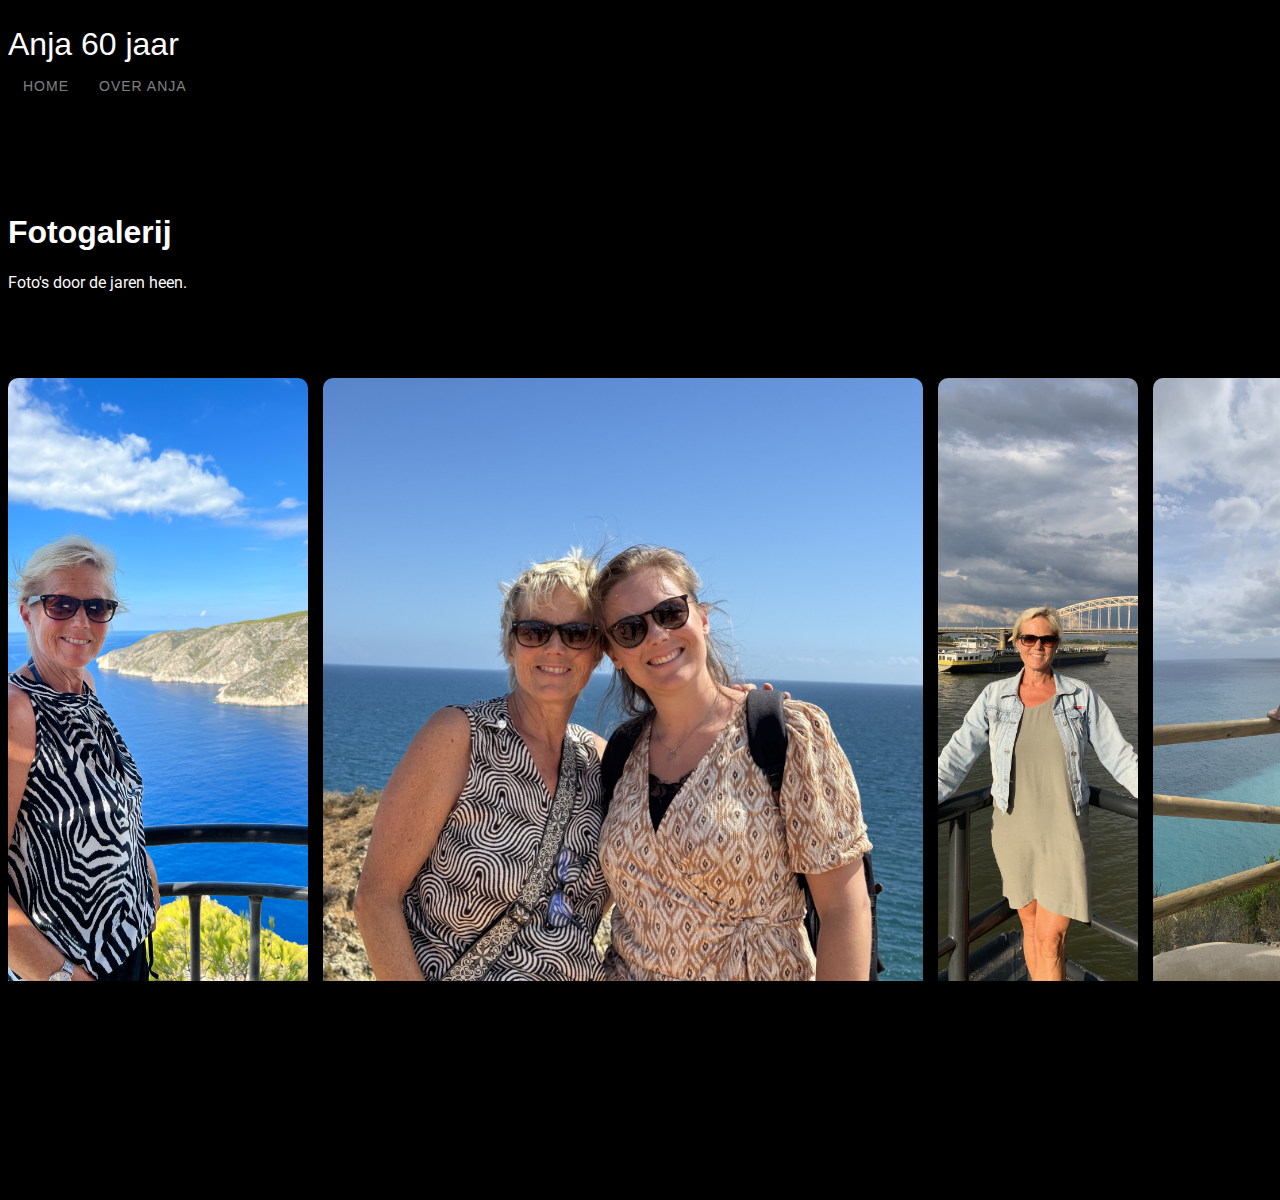
==== commit 9033d34f: "V4 fixed" ====
--- a/pages/aboutAnja.html
+++ b/pages/aboutAnja.html
@@ -1,117 +1,117 @@
-<!DOCTYPE html>
-<html lang="en">
-
-<head>
-  <meta charset="utf-8">
-  <meta content="width=device-width, initial-scale=1.0" name="viewport">
-  <title>Anja 60 jaar - Gallery</title>
-
-  <!-- Fonts -->
-  <link href="https://fonts.googleapis.com/css2?family=Roboto:wght@400;500;700&display=swap" rel="stylesheet">
-
-  <!-- Vendor CSS Files -->
-  <link href="../assets/vendor/bootstrap/css/bootstrap.min.css" rel="stylesheet">
-  <link href="../assets/vendor/glightbox/css/glightbox.min.css" rel="stylesheet">
-  <link href="../assets/vendor/swiper/swiper-bundle.min.css" rel="stylesheet">
-
-  <!-- Main CSS File -->
-  <link href="../assets/css/main.css" rel="stylesheet">
-
-  <!-- CSS voor het opmaken van de verschillende foto's -->
-  <!-- <style>
-
-    .gallery {
-        display: flex;
-        flex-wrap: wrap;
-        gap: 15px;
-    }
-
-    .gallery-item {
-        position: relative;
-        overflow: hidden;
-        border-radius: 8px;
-    }
-
-    .gallery-item img {
-        width: 100%;
-        height: 100%;
-        object-fit: cover;
-        transition: transform 0.3s ease-in-out;
-    }
-
-    .gallery-item:hover img {
-        transform: scale(1.1);
-    }
-
-    .gallery-item {
-        flex: 1 1 300px; /* Adjusts to 300px minimum width, scales with screen */
-        max-width: 100%; /* Ensure images never exceed their original size */
-    }
-
-    /* You can create specific classes for different sizes if needed */
-    .gallery-item.large {
-        flex: 2 1 600px;
-    }
-
-    .gallery-item.small {
-        flex: 1 1 200px;
-    }
-</style> -->
-<link rel="stylesheet" href="../assets/css/galary.css">
-
-</head>
-
-<body>
-  <header id="header" class="header d-flex align-items-center sticky-top">
-    <div class="container-fluid d-flex align-items-center justify-content-between">
-      <a href="../index.html" class="logo">
-        <h1>Anja 60 jaar</h1>
-      </a>
-      <nav id="navmenu" class="navmenu">
-        <ul>
-          <li><a href="index.html">Home</a></li>
-          <li><a href="aboutAnja.html">Over Anja</a></li>
-        </ul>
-      </nav>
-      <i class="mobile-nav-toggle d-xl-none bi bi-list"></i>
-    </div>
-  </header>
-
-  <main class="container py-5">
-    <section class="text-center mb-4">
-        <h1>Fotogalerij</h1>
-        <p>Foto's door de jaren heen.</p>
-    </section>
-    <section class="gallery">
-        <!-- Voeg hier je afbeeldingen toe -->
-        <div class="gallery-item">
-            <img src="../assets/img/gallery/anja/anja_Zakynthos.JPG" alt="Zakynthos">
-        </div>
-        <div class="gallery-item large">
-            <img src="../assets/img/gallery/anja/anjaJodyPortugal.jpg" alt="Albufeira">
-        </div>
-        <div class="gallery-item small">
-            <img src="../assets/img/gallery/anja/anjaNijmegen.jpg" alt="Nijmegen">
-        </div>
-        <div class="gallery-item">
-            <img src="../assets/img/gallery/anja/anjaSpanje.jpg" alt="Benitachell">
-        </div>
-        <div class="gallery-item large">
-            <img src="../assets/img/gallery/anja/familieKinderdijk.jpg" alt="Kinderdijk">
-        </div>
-        <div class="gallery-item small">
-            <img src="../assets/img/gallery/anja/anjaRadler.jpg" alt="zuiplap">
-        </div>
-        <!-- Herhaal voor meer afbeeldingen -->
-    </section>
-</main>
-  <!-- Vendor JS Files -->
-  <script src="../assets/vendor/bootstrap/js/bootstrap.bundle.min.js"></script>
-  <script src="../assets/vendor/glightbox/js/glightbox.min.js"></script>
-  <script src="../assets/vendor/swiper/swiper-bundle.min.js"></script>
-
-  <!-- Main JS File -->
-  <script src="../assets/js/gallery.js"></script>
-</body>
-
-</html>
+<!DOCTYPE html>
+<html lang="en">
+
+<head>
+  <meta charset="utf-8">
+  <meta content="width=device-width, initial-scale=1.0" name="viewport">
+  <title>Anja 60 jaar - Gallery</title>
+
+  <!-- Fonts -->
+  <link href="https://fonts.googleapis.com/css2?family=Roboto:wght@400;500;700&display=swap" rel="stylesheet">
+
+  <!-- Vendor CSS Files -->
+  <link href="../assets/vendor/bootstrap/css/bootstrap.min.css" rel="stylesheet">
+  <link href="../assets/vendor/glightbox/css/glightbox.min.css" rel="stylesheet">
+  <link href="../assets/vendor/swiper/swiper-bundle.min.css" rel="stylesheet">
+
+  <!-- Main CSS File -->
+  <link href="../assets/css/main.css" rel="stylesheet">
+
+  <!-- CSS voor het opmaken van de verschillende foto's -->
+  <!-- <style>
+
+    .gallery {
+        display: flex;
+        flex-wrap: wrap;
+        gap: 15px;
+    }
+
+    .gallery-item {
+        position: relative;
+        overflow: hidden;
+        border-radius: 8px;
+    }
+
+    .gallery-item img {
+        width: 100%;
+        height: 100%;
+        object-fit: cover;
+        transition: transform 0.3s ease-in-out;
+    }
+
+    .gallery-item:hover img {
+        transform: scale(1.1);
+    }
+
+    .gallery-item {
+        flex: 1 1 300px; /* Adjusts to 300px minimum width, scales with screen */
+        max-width: 100%; /* Ensure images never exceed their original size */
+    }
+
+    /* You can create specific classes for different sizes if needed */
+    .gallery-item.large {
+        flex: 2 1 600px;
+    }
+
+    .gallery-item.small {
+        flex: 1 1 200px;
+    }
+</style> -->
+<link rel="stylesheet" href="../assets/css/galary.css">
+
+</head>
+
+<body>
+  <header id="header" class="header d-flex align-items-center sticky-top">
+    <div class="container-fluid d-flex align-items-center justify-content-between">
+      <a href="../index.html" class="logo">
+        <h1>Anja 60 jaar</h1>
+      </a>
+      <nav id="navmenu" class="navmenu">
+        <ul>
+          <li><a href="index.html">Home</a></li>
+          <li><a href="aboutAnja.html">Over Anja</a></li>
+        </ul>
+      </nav>
+      <i class="mobile-nav-toggle d-xl-none bi bi-list"></i>
+    </div>
+  </header>
+
+  <main class="container py-5">
+    <section class="text-center mb-4">
+        <h1>Fotogalerij</h1>
+        <p>Foto's door de jaren heen.</p>
+    </section>
+    <section class="gallery">
+        <!-- Voeg hier je afbeeldingen toe -->
+        <div class="gallery-item">
+            <img src="../assets/img/gallery/anja/anja_Zakynthos.JPG" alt="Zakynthos">
+        </div>
+        <div class="gallery-item large">
+            <img src="../assets/img/gallery/anja/anjaJodyPortugal.jpg" alt="Albufeira">
+        </div>
+        <div class="gallery-item small">
+            <img src="../assets/img/gallery/anja/anjaNijmegen.jpg" alt="Nijmegen">
+        </div>
+        <div class="gallery-item">
+            <img src="../assets/img/gallery/anja/anjaSpanje.jpg" alt="Benitachell">
+        </div>
+        <div class="gallery-item large">
+            <img src="../assets/img/gallery/anja/familieKinderdijk.jpg" alt="Kinderdijk">
+        </div>
+        <div class="gallery-item small">
+            <img src="../assets/img/gallery/anja/anjaRadler.jpg" alt="zuiplap">
+        </div>
+        <!-- Herhaal voor meer afbeeldingen -->
+    </section>
+</main>
+  <!-- Vendor JS Files -->
+  <script src="../assets/vendor/bootstrap/js/bootstrap.bundle.min.js"></script>
+  <script src="../assets/vendor/glightbox/js/glightbox.min.js"></script>
+  <script src="../assets/vendor/swiper/swiper-bundle.min.js"></script>
+
+  <!-- Main JS File -->
+  <script src="../assets/js/gallery.js"></script>
+</body>
+
+</html>
--- a/assets/css/main.css
+++ b/assets/css/main.css
@@ -1477,6 +1477,8 @@
   border-radius: 15px;
   box-shadow: 0 8px 15px rgba(0, 0, 0, 0.3);
   transition: transform 0.3s ease, box-shadow 0.3s ease;
+  max-block-size: 300px;
+  margin: 2%;
 }
 
 .portfolio-tile img {
--- a/assets/css/galary.css
+++ b/assets/css/galary.css
@@ -1,90 +1,90 @@
-
-    .gallery-wrapper {
-        overflow-x: auto;
-        white-space: nowrap;
-        padding-bottom: 15px;
-        position: relative;
-    }
-
-    .gallery {
-        display: inline-flex;
-        position: relative;
-        gap: 15px;
-        padding: 10px 0;
-        z-index: 0;
-    }
-
-    .gallery-item {
-        position: relative;
-        overflow: hidden;
-        border-radius: 8px;
-        flex: 0 0 auto; /*Prevent items from shrinking*/
-    }
-
-    .gallery-item img {
-        width: 100%;
-        height: 75%;
-        object-fit: cover;
-        transition: transform 0.3s ease-in-out;
-    }
-
-    .gallery-item:hover img {
-        transform: scale(1.1);
-    }
-
-    .gallery-item {
-        width: 300px; /* Default width */
-        height: auto;
-    }
-
-    /* Specific classes for different sizes */
-    .gallery-item.large {
-        width: 600px;
-        height: auto;
-    }
-
-    .gallery-item.small {
-        width: 200px;
-        height: auto;
-    }
-    .gallery-wrapper::-webkit-scrollbar {
-        height: 8px;
-    }
-    
-    .gallery-wrapper::-webkit-scrollbar-track {
-        background: #f1f1f1;
-        border-radius: 10px;
-    }
-    
-    .gallery-wrapper::-webkit-scrollbar-thumb {
-        background: #888;
-        border-radius: 10px;
-    }
-    
-    .gallery-wrapper::-webkit-scrollbar-thumb:hover {
-        background: #555;
-    }
-        /* Scrollbar stijl voor Firefox */
-        .gallery-wrapper {
-        scrollbar-color: #888 #f1f1f1;
-        scrollbar-width: thin;
-    }
-        /* Vervagingseffect aan de randen van de galerij */
-        .gallery-wrapper::before, .gallery-wrapper::after {
-        content: '';
-        position: absolute;
-        top: 0;
-        bottom: 0;
-        width: 50px;
-        z-index: 1;
-    }
-    
-    .gallery-wrapper::before {
-        left: 0;
-        background: linear-gradient(to right, rgba(255, 255, 255, 0.196), rgba(255, 255, 255, 0));
-    }
-    
-    .gallery-wrapper::after {
-        right: 0;
-        background: linear-gradient(to left, rgba(255, 255, 255, 0.196), rgba(255, 255, 255, 0));
+
+    .gallery-wrapper {
+        overflow-x: auto;
+        white-space: nowrap;
+        padding-bottom: 15px;
+        position: relative;
+    }
+
+    .gallery {
+        display: inline-flex;
+        position: relative;
+        gap: 15px;
+        padding: 10px 0;
+        z-index: 0;
+    }
+
+    .gallery-item {
+        position: relative;
+        overflow: hidden;
+        border-radius: 8px;
+        flex: 0 0 auto; /*Prevent items from shrinking*/
+    }
+
+    .gallery-item img {
+        width: 100%;
+        height: 75%;
+        object-fit: cover;
+        transition: transform 0.3s ease-in-out;
+    }
+
+    .gallery-item:hover img {
+        transform: scale(1.1);
+    }
+
+    .gallery-item {
+        width: 300px; /* Default width */
+        height: auto;
+    }
+
+    /* Specific classes for different sizes */
+    .gallery-item.large {
+        width: 600px;
+        height: auto;
+    }
+
+    .gallery-item.small {
+        width: 200px;
+        height: auto;
+    }
+    .gallery-wrapper::-webkit-scrollbar {
+        height: 8px;
+    }
+    
+    .gallery-wrapper::-webkit-scrollbar-track {
+        background: #f1f1f1;
+        border-radius: 10px;
+    }
+    
+    .gallery-wrapper::-webkit-scrollbar-thumb {
+        background: #888;
+        border-radius: 10px;
+    }
+    
+    .gallery-wrapper::-webkit-scrollbar-thumb:hover {
+        background: #555;
+    }
+        /* Scrollbar stijl voor Firefox */
+        .gallery-wrapper {
+        scrollbar-color: #888 #f1f1f1;
+        scrollbar-width: thin;
+    }
+        /* Vervagingseffect aan de randen van de galerij */
+        .gallery-wrapper::before, .gallery-wrapper::after {
+        content: '';
+        position: absolute;
+        top: 0;
+        bottom: 0;
+        width: 50px;
+        z-index: 1;
+    }
+    
+    .gallery-wrapper::before {
+        left: 0;
+        background: linear-gradient(to right, rgba(255, 255, 255, 0.196), rgba(255, 255, 255, 0));
+    }
+    
+    .gallery-wrapper::after {
+        right: 0;
+        background: linear-gradient(to left, rgba(255, 255, 255, 0.196), rgba(255, 255, 255, 0));
     }